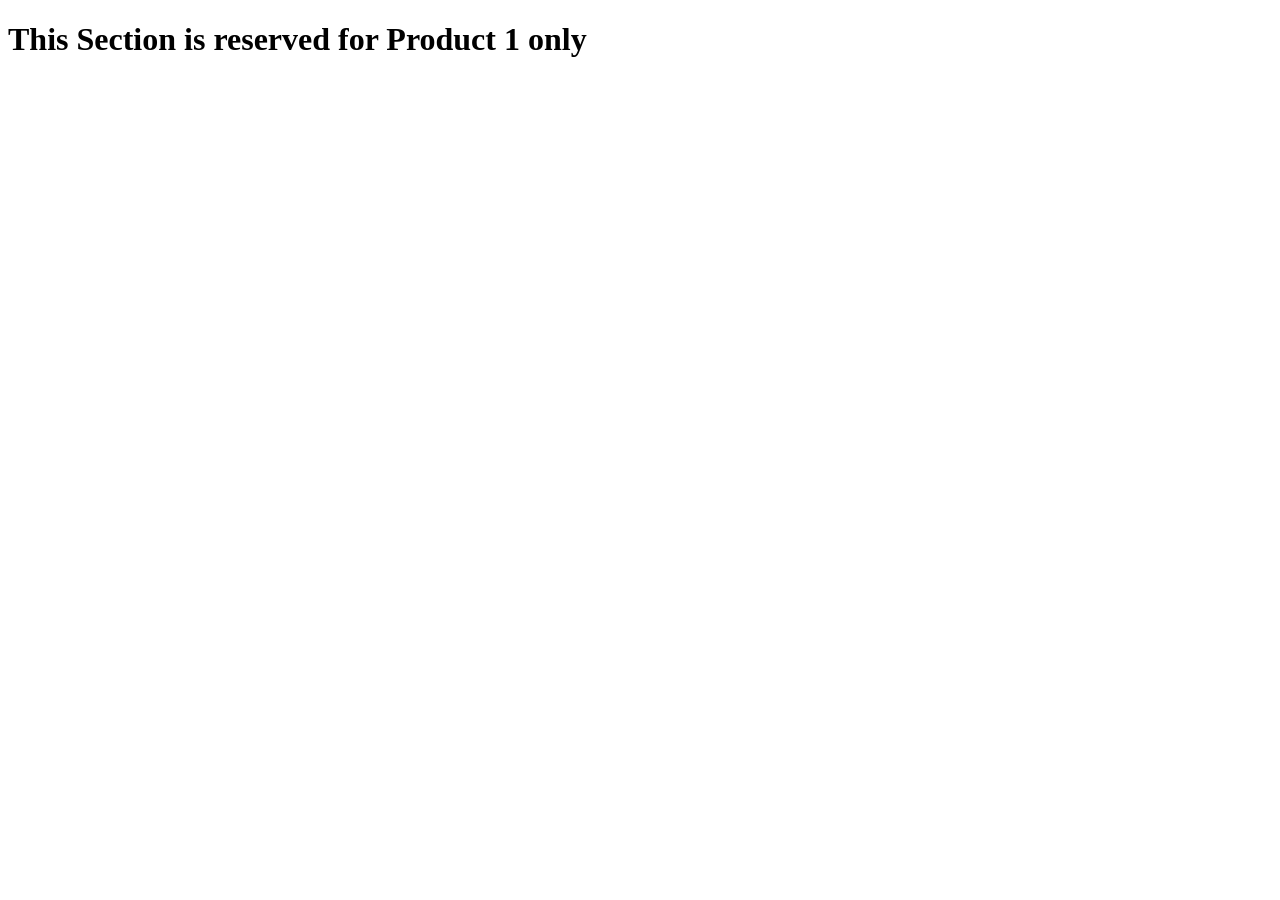
==== Pdt1/index.html @ 78f88c97 "Initial Commit" ====
<!DOCTYPE html>
<html lang="en">
<head>
    <meta charset="UTF-8">
    <meta name="viewport" content="width=device-width, initial-scale=1.0">
    <title>Product 1</title>
</head>
<body>
    <h1>This Section is reserved for Product 1 only</h1>
</body>
</html>
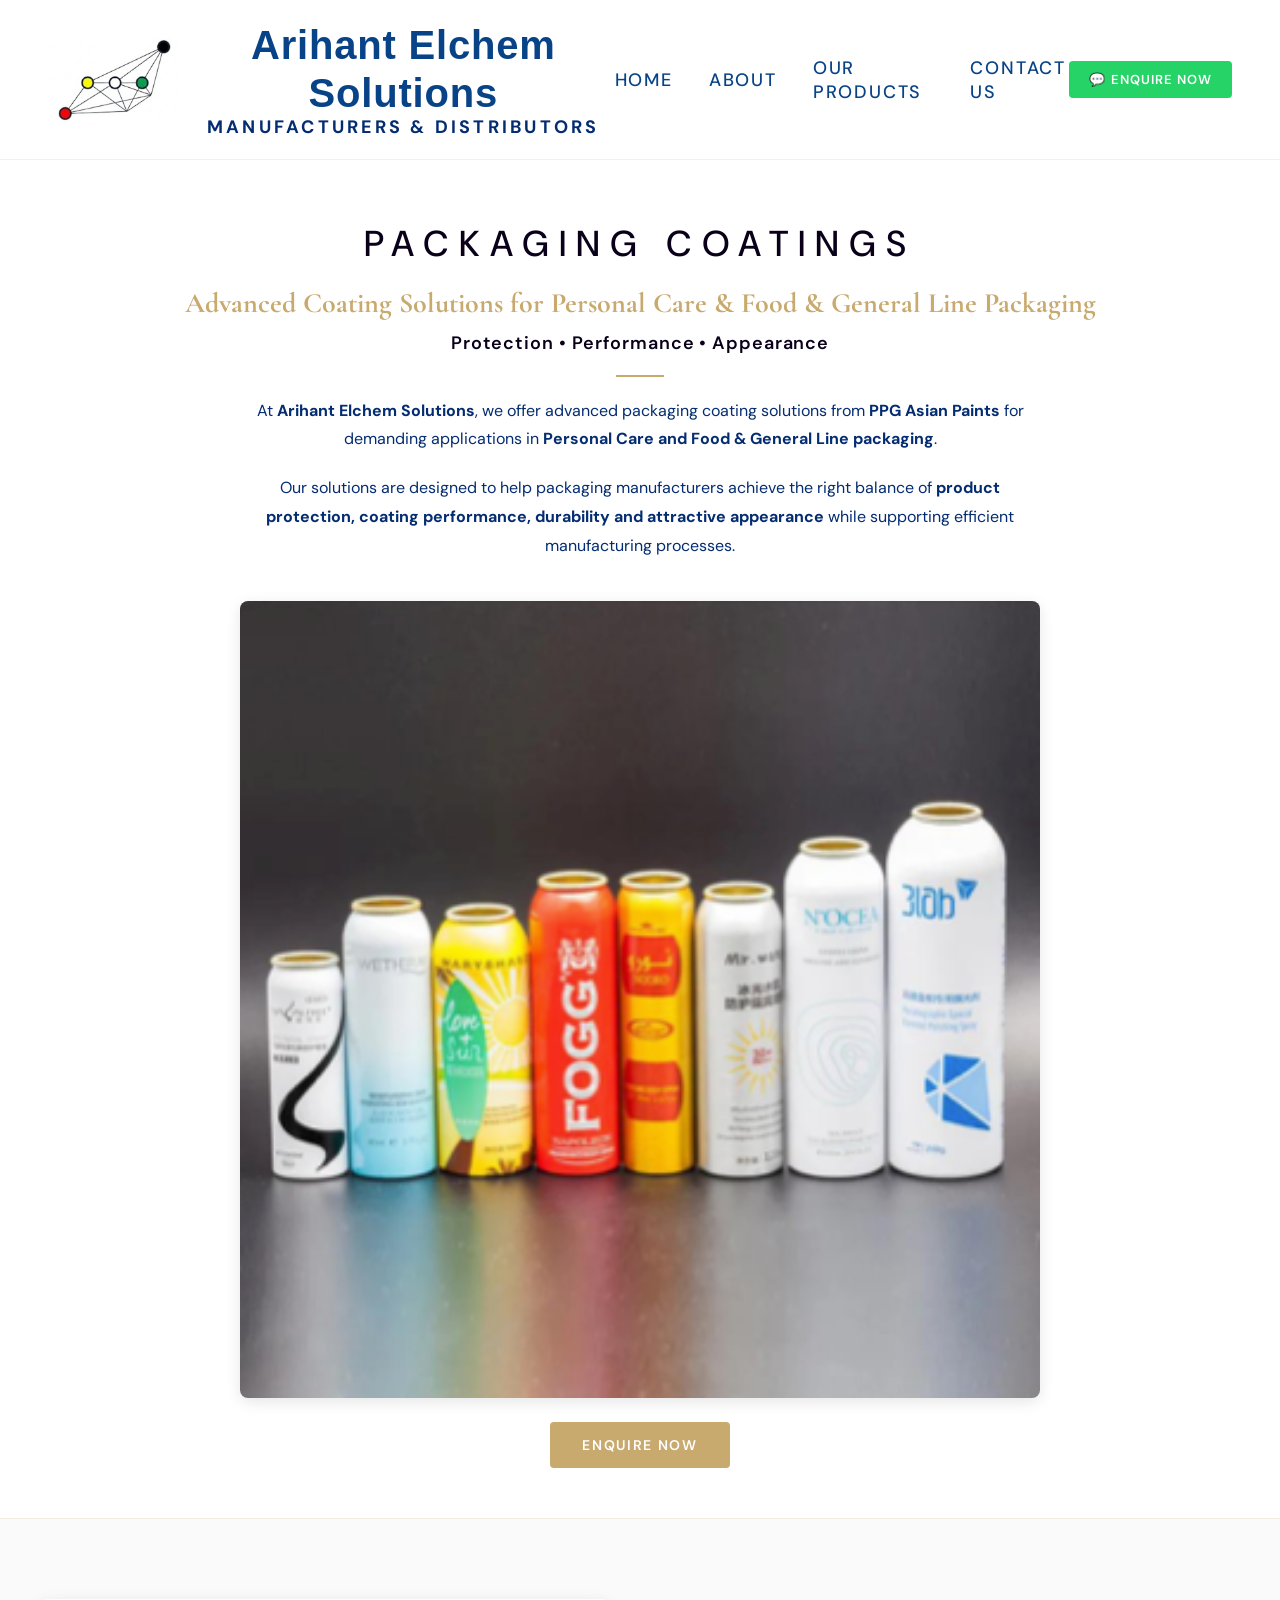
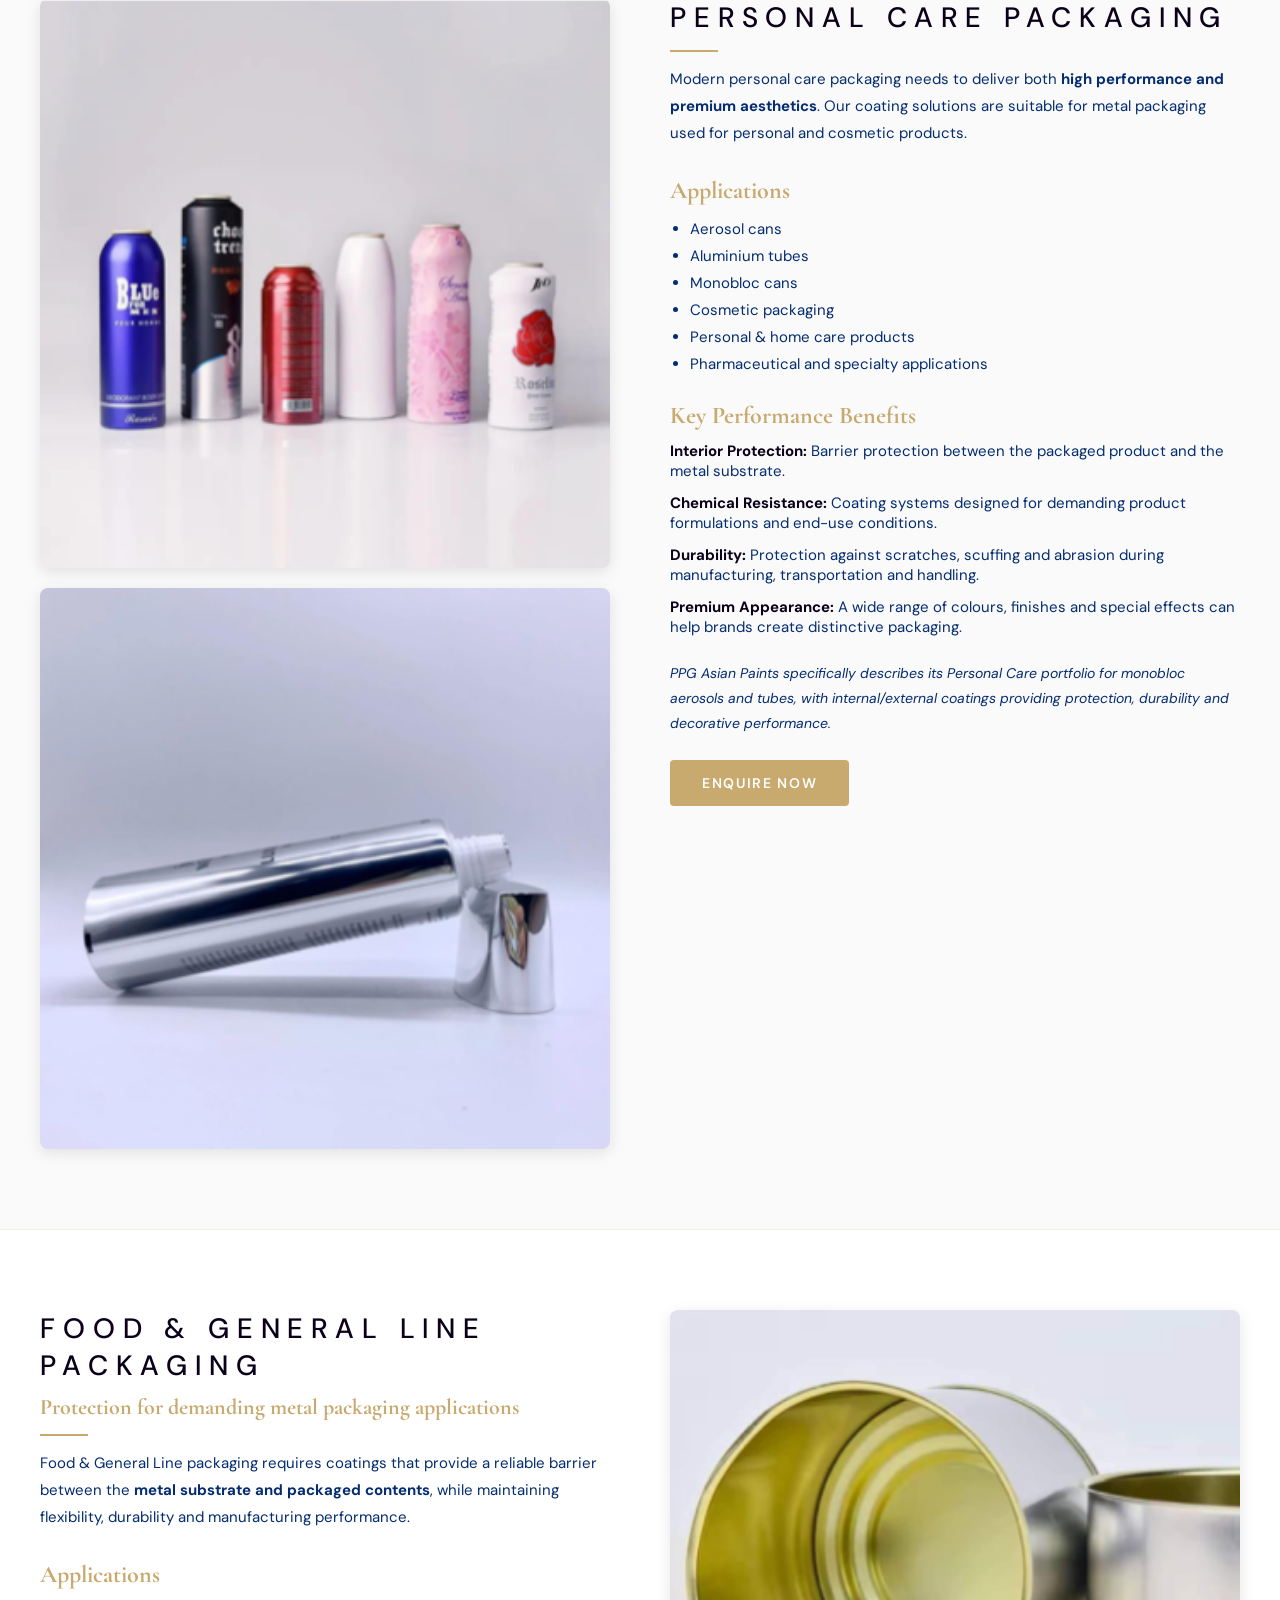
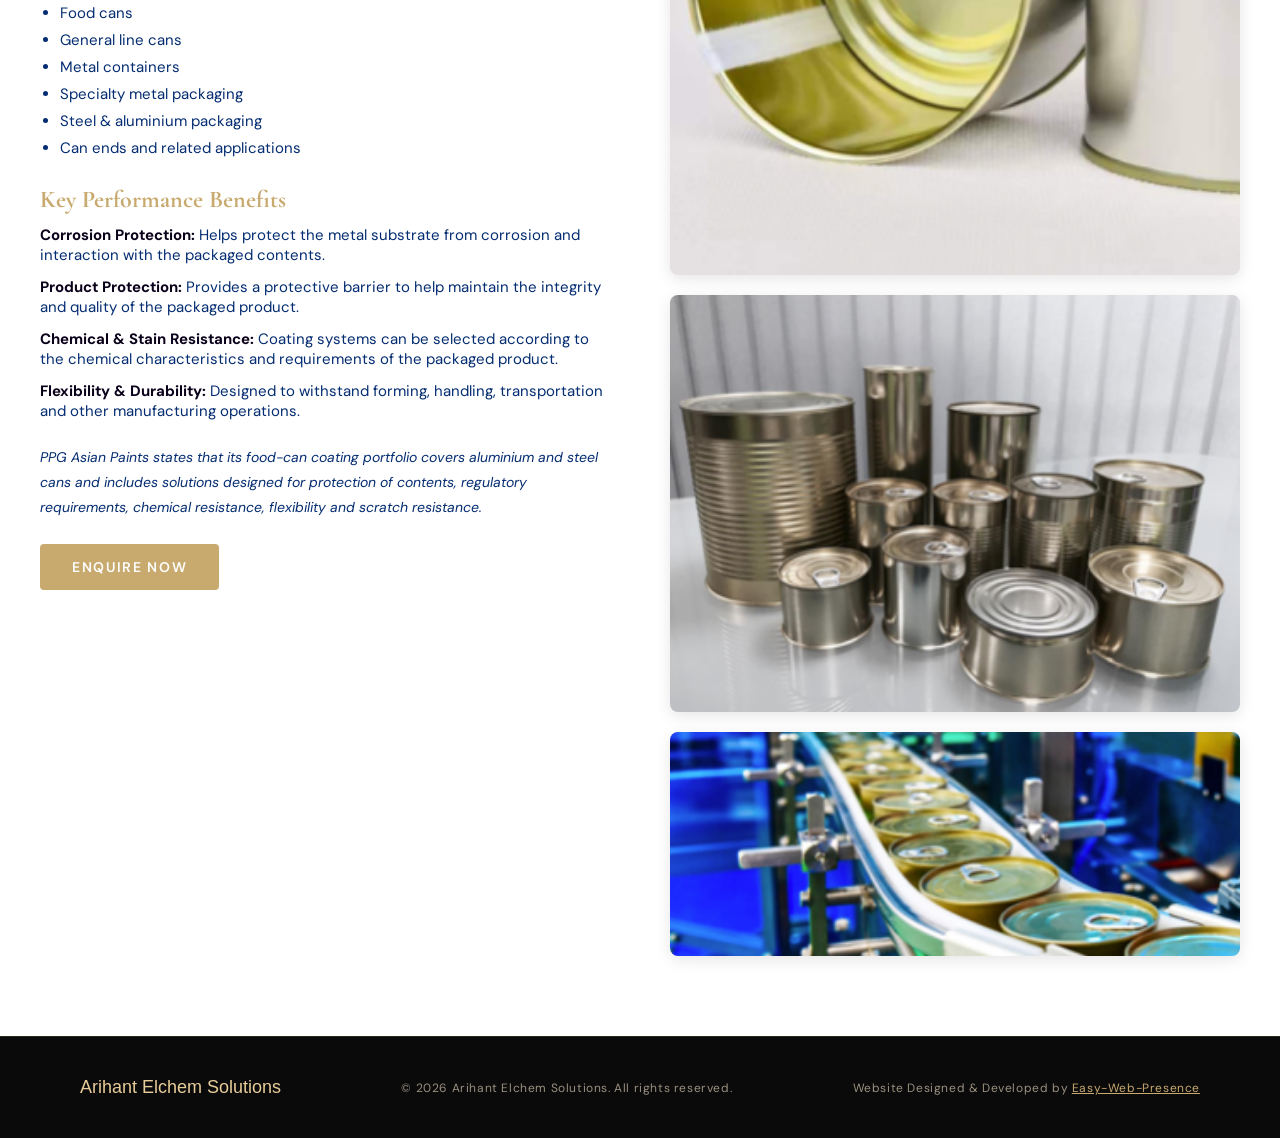
==== commit 7acfe2fd: "Added Product 1 page" ====
--- a/Pdt1/index.html
+++ b/Pdt1/index.html
@@ -1,11 +1,243 @@
 <!DOCTYPE html>
 <html lang="en">
 <head>
-    <meta charset="UTF-8">
-    <meta name="viewport" content="width=device-width, initial-scale=1.0">
-    <title>Product 1</title>
+    <meta charset="UTF-8" />
+    <meta name="viewport" content="width=device-width, initial-scale=1.0" />
+    <title>Packaging Coatings - Arihant Elchem Solutions</title>
+    <link href="https://fonts.googleapis.com/css2?family=Cormorant+Garamond:wght@400;600;700&family=DM+Sans:wght@300;400;500&display=swap" rel="stylesheet" />
+    <link rel="stylesheet" href="../style.css">
+    <style>
+        .product-section-grid {
+            display: grid;
+            grid-template-columns: 1fr 1fr;
+            gap: 60px;
+            align-items: start;
+            max-width: 1200px;
+            margin: 0 auto;
+        }
+        @media (max-width: 1024px) {
+            .product-section-grid {
+                grid-template-columns: 1fr;
+            }
+        }
+        .product-img {
+            width: 100%;
+            height: auto;
+            border-radius: 8px;
+            object-fit: cover;
+            box-shadow: 0 4px 15px rgba(0,0,0,0.1);
+        }
+        .content-list {
+            color: #042c71;
+            font-size: 15px;
+            margin-bottom: 24px;
+            line-height: 1.8;
+            padding-left: 20px;
+        }
+        .benefits-list {
+            color: #042c71;
+            font-size: 15px;
+            margin-bottom: 24px;
+            list-style-type: none;
+            padding-left: 0;
+            display: flex;
+            flex-direction: column;
+            gap: 12px;
+        }
+        .benefits-list li strong {
+            color: #0a001a;
+        }
+        .section-title-custom {
+            color: var(--gold);
+            line-height: 1.2;
+            font-size: 28px;
+            margin-bottom: 10px;
+            font-family: 'Cormorant Garamond', serif;
+            font-weight: 700;
+        }
+        .btn-enquire {
+            display: inline-flex;
+            align-items: center;
+            gap: 8px;
+            padding: 14px 32px;
+            background: var(--gold);
+            color: #fff !important;
+            text-decoration: none;
+            font-size: 14px;
+            font-weight: 600;
+            letter-spacing: 0.12em;
+            text-transform: uppercase;
+            border-radius: 4px;
+            margin-top: 24px;
+            transition: background 0.3s, transform 0.2s;
+            border: none;
+        }
+        .btn-enquire:hover {
+            background: #b5955c;
+            transform: translateY(-2px);
+        }
+    </style>
 </head>
 <body>
-    <h1>This Section is reserved for Product 1 only</h1>
+
+<!-- NAVBAR -->
+<nav>
+  <a href="../index.html#home" class="nav-brand">
+    <img src="../Logo1.png" alt="Arihant Elchem Solutions" />
+    <div class="nav-name">
+      Arihant Elchem Solutions
+      <span> Manufacturers &amp; Distributors</span>
+    </div>
+  </a>
+  <ul class="nav-links">
+    <li><a href="../index.html#home">Home</a></li>
+    <li><a href="../index.html#about">About</a></li>
+     <li class="dropdown">
+        <a href="../index.html#products">Our Products</a>
+        <ul class="dropdown-menu">
+            <li><a href="index.html">Product 1</a></li>
+            <li><a href="../Pdt2/index.html">Plating Chemicals</a></li>
+            <li><a href="../Pdt3/index.html">Anodes</a></li>
+            <li><a href="../Pdt4/index.html">Basic Chemicals</a></li>
+        </ul>
+     </li>
+    <li><a href="../index.html#contact">Contact Us</a></li>
+  </ul>
+  
+<a 
+  href="https://wa.me/918618047994?text=Hello%2C%20I%20would%20like%20to%20enquire%20about%20a%20product%3F" 
+  target="_blank" 
+  class="btn-whatsapp-nav"
+>
+  💬 Enquire Now
+</a>
+  <button class="nav-toggle" id="navToggle" aria-label="Toggle menu">
+    <span></span><span></span><span></span>
+  </button>
+</nav>
+
+<!-- MAIN INTRO SECTION -->
+<section id="packaging-coatings" style="margin-top: 160px; padding-top: 60px;">
+  <div class="about-content" style="max-width: 1000px; margin: 0 auto; text-align: center;">
+    <div class="section-tag" style="font-size: 36px; margin-bottom: 20px; color: #0a001a;">Packaging Coatings</div>
+    <div class="section-title-custom" style="display: block;">Advanced Coating Solutions for Personal Care & Food & General Line Packaging</div>
+    <div style="font-weight: 600; color: #0a001a; margin-bottom: 20px; font-size: 18px; letter-spacing: 0.05em;">Protection • Performance • Appearance</div>
+    <div class="divider" style="margin: 20px auto;"></div>
+    <p class="section-desc" style="max-width: 800px; margin: 0 auto 20px; text-align: center; color: #042c71; font-size: 16px;">
+      At <strong>Arihant Elchem Solutions</strong>, we offer advanced packaging coating solutions from <strong>PPG Asian Paints</strong> for demanding applications in <strong>Personal Care and Food & General Line packaging</strong>.
+    </p>
+    <p class="section-desc" style="max-width: 800px; margin: 0 auto; text-align: center; color: #042c71; font-size: 16px;">
+      Our solutions are designed to help packaging manufacturers achieve the right balance of <strong>product protection, coating performance, durability and attractive appearance</strong> while supporting efficient manufacturing processes.
+    </p>
+    
+    <div style="margin-top: 40px; display: flex; justify-content: center;">
+        <img src="./images/image13.png" alt="Packaging Coatings" class="product-img" style="max-width: 800px;">
+    </div>
+    
+    <a href="https://wa.me/918618047994?text=Hello%2C%20I%20would%20like%20to%20enquire%20about%20Packaging%20Coatings" target="_blank" class="btn-enquire">
+      Enquire Now
+    </a>
+  </div>
+</section>
+
+<!-- PERSONAL CARE PACKAGING SECTION -->
+<section id="personal-care" style="background: #fafafa; border-top: 1px solid var(--border); padding: 80px 20px;">
+  <div class="product-section-grid">
+    <div class="about-visual" style="display: flex; flex-direction: column; gap: 20px;">
+        <img src="./images/image14.png" alt="Personal Care Aerosol Cans" class="product-img">
+        <img src="./images/image15.png" alt="Personal Care Packaging" class="product-img">
+    </div>
+    
+    <div class="about-content">
+      <div class="section-tag" style="font-size: 28px; margin-bottom: 10px; color: #0a001a;">Personal Care Packaging</div>
+      <div class="divider"></div>
+      <p class="section-desc" style="margin-bottom: 30px; color: #042c71;">
+        Modern personal care packaging needs to deliver both <strong>high performance and premium aesthetics</strong>. Our coating solutions are suitable for metal packaging used for personal and cosmetic products.
+      </p>
+      
+      <h3 class="section-title-custom" style="font-size: 24px;">Applications</h3>
+      <ul class="content-list">
+        <li>Aerosol cans</li>
+        <li>Aluminium tubes</li>
+        <li>Monobloc cans</li>
+        <li>Cosmetic packaging</li>
+        <li>Personal & home care products</li>
+        <li>Pharmaceutical and specialty applications</li>
+      </ul>
+      
+      <h3 class="section-title-custom" style="font-size: 24px;">Key Performance Benefits</h3>
+      <ul class="benefits-list">
+        <li><strong>Interior Protection:</strong> Barrier protection between the packaged product and the metal substrate.</li>
+        <li><strong>Chemical Resistance:</strong> Coating systems designed for demanding product formulations and end-use conditions.</li>
+        <li><strong>Durability:</strong> Protection against scratches, scuffing and abrasion during manufacturing, transportation and handling.</li>
+        <li><strong>Premium Appearance:</strong> A wide range of colours, finishes and special effects can help brands create distinctive packaging.</li>
+      </ul>
+      
+      <p class="section-desc" style="font-style: italic; font-size: 14px; color: #042c71; margin-top: 20px;">
+        PPG Asian Paints specifically describes its Personal Care portfolio for monobloc aerosols and tubes, with internal/external coatings providing protection, durability and decorative performance.
+      </p>
+      
+      <a href="https://wa.me/918618047994?text=Hello%2C%20I%20would%20like%20to%20enquire%20about%20Personal%20Care%20Packaging%20Coatings" target="_blank" class="btn-enquire">
+        Enquire Now
+      </a>
+    </div>
+  </div>
+</section>
+
+<!-- FOOD & GENERAL LINE PACKAGING SECTION -->
+<section id="food-general-line" style="border-top: 1px solid var(--border); padding: 80px 20px;">
+  <div class="product-section-grid">
+    
+    <div class="about-content">
+      <div class="section-tag" style="font-size: 28px; margin-bottom: 10px; color: #0a001a;">Food & General Line Packaging</div>
+      <div class="section-title-custom" style="font-size: 22px;">Protection for demanding metal packaging applications</div>
+      <div class="divider"></div>
+      <p class="section-desc" style="margin-bottom: 30px; color: #042c71;">
+        Food & General Line packaging requires coatings that provide a reliable barrier between the <strong>metal substrate and packaged contents</strong>, while maintaining flexibility, durability and manufacturing performance.
+      </p>
+      
+      <h3 class="section-title-custom" style="font-size: 24px;">Applications</h3>
+      <ul class="content-list">
+        <li>Food cans</li>
+        <li>General line cans</li>
+        <li>Metal containers</li>
+        <li>Specialty metal packaging</li>
+        <li>Steel & aluminium packaging</li>
+        <li>Can ends and related applications</li>
+      </ul>
+      
+      <h3 class="section-title-custom" style="font-size: 24px;">Key Performance Benefits</h3>
+      <ul class="benefits-list">
+        <li><strong>Corrosion Protection:</strong> Helps protect the metal substrate from corrosion and interaction with the packaged contents.</li>
+        <li><strong>Product Protection:</strong> Provides a protective barrier to help maintain the integrity and quality of the packaged product.</li>
+        <li><strong>Chemical & Stain Resistance:</strong> Coating systems can be selected according to the chemical characteristics and requirements of the packaged product.</li>
+        <li><strong>Flexibility & Durability:</strong> Designed to withstand forming, handling, transportation and other manufacturing operations.</li>
+      </ul>
+      
+      <p class="section-desc" style="font-style: italic; font-size: 14px; color: #042c71; margin-top: 20px;">
+        PPG Asian Paints states that its food-can coating portfolio covers aluminium and steel cans and includes solutions designed for protection of contents, regulatory requirements, chemical resistance, flexibility and scratch resistance.
+      </p>
+      
+      <a href="https://wa.me/918618047994?text=Hello%2C%20I%20would%20like%20to%20enquire%20about%20Food%20%26%20General%20Line%20Packaging%20Coatings" target="_blank" class="btn-enquire">
+        Enquire Now
+      </a>
+    </div>
+    
+    <div class="about-visual" style="display: flex; flex-direction: column; gap: 20px;">
+      <img src="./images/image16.png" alt="Food Cans" class="product-img">
+      <img src="./images/image17.png" alt="Metal Cans" class="product-img">
+      <img src="./images/image18.png" alt="Factory Line Cans" class="product-img">
+    </div>
+  </div>
+</section>
+
+<!-- FOOTER -->
+<footer>
+  <div class="footer-brand">Arihant Elchem Solutions</div>
+  <div class="footer-copy">© 2026 Arihant Elchem Solutions. All rights reserved.</div>
+  <div class="footer-copy">Website Designed &amp; Developed by <a href="https://www.easywebpresence.co.in/" target="_blank" style="color:#c8a96e;">Easy-Web-Presence</a></div>
+</footer>
+
+<script src="../script.js"></script>
 </body>
 </html>
--- a/style.css
+++ b/style.css
@@ -0,0 +1,890 @@
+:root {
+    --gold: #c8a96e;
+    --gold-light: #e8cc99;
+    --dark: #fff;
+    --dark2: #fff;
+    --dark3: #fff;
+    --text: #e8e2d8;
+    --text-muted: #9a9080;
+    --border: rgba(200,169,110,0.18);
+  }
+
+  * { margin: 0; padding: 0; box-sizing: border-box; }
+
+  html { scroll-behavior: smooth; }
+
+  body {
+    font-family: 'DM Sans', sans-serif;
+    background: var(--dark);
+    color: var(--text);
+    overflow-x: hidden;
+  }
+
+  /* ── NAVBAR ── */
+  nav {
+    position: fixed;
+    top: 0; left: 0; right: 0;
+    z-index: 1000;
+    display: flex;
+    align-items: center;
+    justify-content: space-between;
+    padding: 0 48px;
+    height: 160px;
+    background: #fff !important;
+    backdrop-filter: blur(14px);
+    border-bottom: 1px solid var(--border);
+  }
+
+  .nav-brand {
+    display: flex;
+    align-items: center;
+    gap: 14px;
+    text-decoration: none;
+  }
+
+  .nav-brand img {
+    width: 130px;
+    height: 130px;
+    /* border-radius: 50%; */
+    object-fit: contain;
+    /* flex-shrink: 0; */
+  }
+
+  .nav-name {
+    font-family: 'geometric', sans-serif;
+    font-size: 40px;
+    font-weight: 600;
+    color: #084387;
+    letter-spacing: 0.02em;
+    line-height: 1.2;
+    display: flex;
+    flex-direction: column;
+    align-items: center;
+    text-align: center;
+  }
+
+  .nav-name span {
+    display: block;
+    font-size: 18px;
+    font-family: 'DM Sans', sans-serif;
+    font-weight: 700;
+    letter-spacing: 0.18em;
+    color: #042c71;
+    text-transform: uppercase;
+    text-align: center;
+    width: 100%;
+  }
+
+  .nav-links {
+    display: flex;
+    gap: 36px;
+    list-style: none;
+    align-items: center;
+  }
+
+  .nav-links li {
+  position: relative;
+}
+
+/* Dropdown hidden initially */
+.dropdown-menu {
+  display: none;
+  position: absolute;
+  top: 100%;
+  left: 0;
+  background: white;
+  list-style: none;
+  padding: 10px 0;
+  min-width: 180px;
+
+  box-shadow: 0 4px 10px rgba(0,0,0,0.1);
+}
+
+/* Dropdown links */
+.dropdown-menu li {
+  padding: 10px 20px;
+}
+
+.dropdown-menu li a {
+  font-size: 18px;
+  color: #003b8e;
+}
+
+/* Show dropdown on hover */
+.dropdown:hover .dropdown-menu {
+  display: block;
+}
+
+/* Hover effect */
+.dropdown-menu li:hover {
+  background-color: #f2f2f2;
+}
+
+.partners-container {
+    display: flex;
+    justify-content: center;
+    align-items: center;
+    gap: 40px;
+    flex-wrap: wrap;
+}
+
+.partners-container img {
+    width: 180px;
+    height: auto;
+
+    transition: 0.5s ease;
+    cursor: pointer;
+}
+
+/* Hover Effect */
+.partners-container img:hover {
+    transform: scale(1.68);
+}
+
+  .nav-links a {
+    text-decoration: none;
+    color: #084387;
+    font-size: 18px;
+    font-weight: 500;
+    letter-spacing: 0.1em;
+    text-transform: uppercase;
+    transition: color 0.25s;
+    position: relative;
+  }
+
+  .nav-links a::after {
+    content: '';
+    position: absolute;
+    bottom: -3px; left: 0;
+    width: 0; height: 1px;
+    background: var(--gold);
+    transition: width 0.3s;
+  }
+
+  .nav-links a:hover { color: var(--gold); }
+  .nav-links a:hover::after { width: 100%; }
+
+  /* ── HERO SLIDER ── */
+  #home {
+    position: relative;
+    height: 60vh;
+    overflow: hidden;
+    margin-top: 160px;
+    padding: 0;
+  }
+
+  .slider {
+    position: relative;
+    width: 100%; height: 100%;
+  }
+
+  .slide {
+    position: absolute;
+    inset: 0;
+    opacity: 0;
+    transition: opacity 1.2s ease;
+    display: flex;
+    align-items: center;
+    justify-content: center;
+  }
+
+  .slide.active { opacity: 1; }
+
+  .slide-bg {
+    position: absolute;
+    inset: 0;
+    background-size: 100% 100%;
+    background-position: center center;
+    transform: scale(1.05);
+    transition: transform 8s ease;
+    background-repeat: no-repeat;
+    background-color: #000;
+  }
+
+  .slide.active .slide-bg { transform: scale(1); }
+
+  .slide-overlay {
+    position: absolute;
+    inset: 0;
+    background: linear-gradient(90deg, rgba(10,10,10,0.82) 0%, rgba(10,10,10,0.3) 100%);
+  }
+
+  .slide-content {
+    position: relative;
+    z-index: 2;
+    padding: 0 80px;
+    max-width: 780px;
+    width: 100%;
+    text-align: center;
+  }
+
+  .slide-tag {
+    font-size: 11px;
+    font-weight: 500;
+    letter-spacing: 0.25em;
+    text-transform: uppercase;
+    color: var(--gold);
+    margin-bottom: 18px;
+    opacity: 0;
+    transform: translateY(20px);
+    transition: all 0.7s ease 0.3s;
+  }
+
+  .slide.active .slide-tag {
+    opacity: 1; transform: translateY(0);
+  }
+
+  .slide-title {
+    font-family: 'Cormorant Garamond', serif;
+    font-size: clamp(40px, 5.5vw, 72px);
+    font-weight: 700;
+    line-height: 1.1;
+    color: #fff;
+    margin-bottom: 20px;
+    opacity: 0;
+    transform: translateY(30px);
+    transition: all 0.8s ease 0.5s;
+  }
+
+  .slide.active .slide-title { opacity: 1; transform: translateY(0); }
+
+  .slide-sub {
+    font-size: 20px;
+    font-weight: 500;
+    line-height: 1.7;
+    margin-bottom: 36px;
+    opacity: 0;
+    transform: translateY(20px);
+    transition: all 0.7s ease 0.7s;
+  }
+
+  .slide.active .slide-sub { opacity: 1; transform: translateY(0); }
+
+  .btn {
+    display: inline-block;
+    padding: 14px 36px;
+    border: 1px solid var(--gold);
+    color: var(--gold);
+    text-decoration: none;
+    font-size: 12px;
+    font-weight: 500;
+    letter-spacing: 0.15em;
+    text-transform: uppercase;
+    opacity: 0;
+    transform: translateY(20px);
+    transition: all 0.7s ease 0.9s;
+  }
+
+  .slide.active .btn { opacity: 1; transform: translateY(0); }
+  .btn:hover { background: var(--gold); color: var(--dark); }
+
+  /* ── SLIDER ARROWS ── */
+  .slider-arrow {
+    position: absolute;
+    top: 50%;
+    transform: translateY(-50%);
+    z-index: 10;
+    background: rgba(0, 0, 0, 0.35);
+    border: 1px solid rgba(200, 169, 110, 0.4);
+    color: var(--gold);
+    font-size: 22px;
+    width: 46px;
+    height: 46px;
+    display: flex;
+    align-items: center;
+    justify-content: center;
+    cursor: pointer;
+    transition: background 0.3s, border-color 0.3s, transform 0.2s;
+    line-height: 1;
+  }
+
+  .slider-arrow:hover {
+    background: rgba(200, 169, 110, 0.25);
+    border-color: var(--gold);
+  }
+
+  .slider-prev { left: 20px; }
+  .slider-next { right: 20px; }
+
+  @media (max-width: 480px) {
+    .slider-arrow { width: 36px; height: 36px; font-size: 16px; }
+    .slider-prev { left: 8px; }
+    .slider-next { right: 8px; }
+  }
+
+  .slider-dots {
+    position: absolute;
+    bottom: 36px;
+    display: flex;
+    gap: 10px;
+    z-index: 10;
+    left: 50%;
+    transform: translateX(-50%);
+  }
+
+  .dot {
+    width: 28px; height: 2px;
+    background: rgba(200,169,110,0.3);
+    cursor: pointer;
+    transition: all 0.3s;
+  }
+
+  .dot.active {
+    background: var(--gold);
+    width: 48px;
+  }
+
+  /* ── SECTION BASE ── */
+  section { padding: 50px 8px; }
+
+  .section-tag {
+    font-size: 31px;
+    letter-spacing: 0.28em;
+    text-transform: uppercase;
+    color: #0a001a;
+    margin-bottom: 2px;
+    font-weight: 500;
+  }
+
+  .section-title {
+    font-family: 'Cormorant Garamond', serif;
+    font-size: clamp(32px, 4vw, 52px);
+    font-weight: 700;
+    color: #fff;
+    line-height: 0.35;
+    margin-bottom: 8px;
+  }
+
+  .section-desc {
+    font-size: 15px;
+    line-height: 1.8;
+    color: #042c71;
+    max-width: 640px;
+  }
+
+  .divider {
+    width: 48px; height: 2px;
+    background: var(--gold);
+    margin: 14px 0;
+  }
+
+  /* ── HOME PRODUCTS ── */
+  #home-products {
+    background: var(--dark2);
+    border-top: 1px solid var(--border);
+  }
+
+  #home-products .section-title,
+  #products .section-title {
+    font-size: clamp(38px, 5vw, 64px);
+  }
+
+  .products-header {
+    display: flex;
+    justify-content: space-between;
+    align-items: flex-end;
+    margin-bottom: 56px;
+  }
+
+  .products-grid {
+    display: grid;
+    grid-template-columns: repeat(4, 1fr);
+    gap: 24px;
+  }
+
+  .product-card {
+    background: var(--dark3);
+    border: 1px solid var(--border);
+    overflow: hidden;
+    transition: transform 0.3s, border-color 0.3s;
+    cursor: pointer;
+  }
+
+  .product-card:hover {
+    transform: translateY(-6px);
+    border-color: var(--gold);
+  }
+
+  /* ── EQUAL PRODUCT IMAGE SIZES ── */
+  .product-img {
+    width: 100%;
+    height: 220px;
+    object-fit: cover;
+    display: block;
+    background: #f5f5f5;
+  }
+
+  .full-product-img {
+    width: 200px;
+    height: 220px;
+    min-height: 220px;
+    flex-shrink: 0;
+    overflow: hidden;
+    display: flex;
+    align-items: center;
+    justify-content: center;
+  }
+
+  .full-product-img img {
+    width: 100%;
+    height: 100%;
+    object-fit: cover;
+    display: block;
+  }
+
+  .product-img-placeholder {
+    width: 100%;
+    aspect-ratio: 4/3;
+    display: flex;
+    flex-direction: column;
+    align-items: center;
+    justify-content: center;
+    gap: 10px;
+    font-size: 13px;
+    font-weight: 400;
+    letter-spacing: 0.05em;
+    color: var(--text-muted);
+  }
+
+  .product-img-placeholder .icon {
+    font-size: 32px;
+    opacity: 0.4;
+  }
+
+  .p1-bg { background: linear-gradient(135deg, #1a1200, #332500); }
+  .p2-bg { background: linear-gradient(135deg, #001219, #00232e); }
+  .p3-bg { background: linear-gradient(135deg, #0f0019, #1e0033); }
+  .p4-bg { background: linear-gradient(135deg, #001a07, #003311); }
+
+  .product-body { padding: 22px 24px; }
+
+  .product-label {
+    font-size: 10px;
+    letter-spacing: 0.2em;
+    text-transform: uppercase;
+    color: #084387;
+    margin-bottom: 8px;
+  }
+
+  .product-name {
+    font-family: 'Cormorant Garamond', serif;
+    font-size: 20px;
+    font-weight: 600;
+    color: #fff;
+    margin-bottom: 10px;
+  }
+
+  .product-desc {
+    font-size: 15px;
+    color: #084387;
+    line-height: 1.7;
+  }
+
+  /* ── ABOUT ── */
+  #about {
+    background: var(--dark);
+    display: grid;
+    grid-template-columns: 1fr 1fr;
+    gap: 80px;
+    align-items: center;
+  }
+
+  .about-visual {
+    position: relative;
+  }
+
+  .about-img-main {
+    width: 100%;
+    aspect-ratio: 5/5;
+    background: linear-gradient(135deg, #1a1200, #3d2b00 50%, #1a1200);
+    display: flex;
+    align-items: center;
+    justify-content: center;
+    font-size: 13px;
+    color: var(--text-muted);
+    letter-spacing: 0.1em;
+    overflow: hidden;
+  }
+
+  .about-img-main img {
+    width: 100%;
+    height: 100%;
+    object-fit: center;
+  }
+
+  .about-badge {
+    position: absolute;
+    bottom: -24px;
+    right: -24px;
+    width: 130px; height: 130px;
+    background: var(--gold);
+    border-radius: 50%;
+    display: flex;
+    flex-direction: column;
+    align-items: center;
+    justify-content: fill;
+    font-family: 'Cormorant Garamond', serif;
+  }
+
+  .about-badge .num {
+    font-size: 38px;
+    font-weight: 700;
+    line-height: 1;
+  }
+
+  .about-badge .txt {
+    font-size: 11px;
+    font-weight: 600;
+    letter-spacing: 0.08em;
+    text-align: center;
+    padding: 0 12px;
+  }
+
+  /* ── PRODUCTS PAGE ── */
+  #products {
+    background: var(--dark2);
+    border-top: 1px solid var(--border);
+  }
+
+  .full-products-grid {
+    display: grid;
+    grid-template-columns: repeat(2, 1fr);
+    gap: 32px;
+    margin-top: 56px;
+  }
+
+  .full-product-card {
+    display: grid;
+    grid-template-columns: 200px 1fr;
+    background: var(--dark3);
+    border: 1px solid var(--border);
+    overflow: hidden;
+    transition: border-color 0.3s;
+    align-items: stretch;
+  }
+
+  .full-product-card:hover { border-color: var(--gold); }
+
+  .full-product-img .icon { font-size: 28px; opacity: 0.4; }
+
+  .full-product-body {
+    padding: 32px;
+    display: flex;
+    flex-direction: column;
+    justify-content: center;
+  }
+
+  .full-product-body .product-label { margin-bottom: 10px; }
+  .full-product-body .product-name { font-size: 24px; margin-bottom: 14px; }
+
+  .full-product-body .product-desc {
+    font-size: 14px;
+    line-height: 1.8;
+    margin-bottom: 20px;
+  }
+
+  .product-link {
+    display: inline-flex;
+    align-items: center;
+    gap: 8px;
+    font-size: 12px;
+    letter-spacing: 0.12em;
+    text-transform: uppercase;
+    color: var(--gold);
+    text-decoration: none;
+    font-weight: 500;
+    transition: gap 0.3s;
+  }
+
+  .product-link:hover { gap: 14px; }
+
+  /* ── CONTACT ── */
+  #contact {
+    background: var(--dark);
+    border-top: 1px solid var(--border);
+    display: grid;
+    grid-template-columns: 1fr 1fr;
+    gap: 80px;
+    align-items: start;
+  }
+
+  .contact-info { padding-top: 8px; }
+
+  .contact-item {
+    display: flex;
+    align-items: flex-start;
+    gap: 18px;
+    margin-bottom: 32px;
+  }
+
+  .contact-icon {
+    width: 42px; height: 42px;
+    border: 1px solid var(--border);
+    display: flex; align-items: center; justify-content: center;
+    font-size: 18px;
+    flex-shrink: 0;
+    color: var(--gold);
+  }
+
+  .contact-item-label {
+    font-size: 15px;
+    letter-spacing: 0.2em;
+    text-transform: uppercase;
+    color: #084387;
+    margin-bottom: 4px;
+  }
+
+  .contact-item-val {
+    font-size: 18px;
+    color: #042c71;
+  }
+
+  .contact-form { display: flex; flex-direction: column; gap: 18px; }
+
+  .form-row { display: grid; grid-template-columns: 1fr 1fr; gap: 18px; }
+
+  .form-group { display: flex; flex-direction: column; gap: 8px; }
+
+  .form-group label {
+    font-size: 11px;
+    letter-spacing: 0.15em;
+    text-transform: uppercase;
+    color: var(--text-muted);
+  }
+
+  .form-group input,
+  .form-group textarea {
+    background: var(--dark2);
+    border: 1px solid var(--border);
+    color: var(--text);
+    padding: 14px 16px;
+    font-family: 'DM Sans', sans-serif;
+    font-size: 14px;
+    outline: none;
+    transition: border-color 0.3s;
+    resize: none;
+  }
+
+  .form-group input:focus,
+  .form-group textarea:focus {
+    border-color: var(--gold);
+  }
+
+  .form-group textarea { height: 120px; }
+
+  .btn-submit {
+    padding: 16px 40px;
+    background: var(--gold);
+    color: var(--dark);
+    border: none;
+    font-family: 'DM Sans', sans-serif;
+    font-size: 12px;
+    font-weight: 600;
+    letter-spacing: 0.18em;
+    text-transform: uppercase;
+    cursor: pointer;
+    align-self: flex-start;
+    transition: background 0.3s, transform 0.2s;
+  }
+
+  .btn-submit:hover { background: var(--gold-light); transform: translateY(-2px); }
+
+  /* ── FOOTER ── */
+  footer {
+    background: #0a0a0a;
+    border-top: 1px solid var(--border);
+    padding: 40px 80px;
+    display: flex;
+    justify-content: space-between;
+    align-items: center;
+  }
+
+  .footer-brand {
+    font-family: 'geometric', sans-serif;
+    font-size: 18px;
+    color: var(--gold-light);
+  }
+
+  .footer-copy {
+    font-size: 12px;
+    color: var(--text-muted);
+    letter-spacing: 0.05em;
+  }
+
+  /* ── HAMBURGER BUTTON ── */
+  .nav-toggle {
+    display: none;
+    flex-direction: column;
+    gap: 5px;
+    cursor: pointer;
+    padding: 6px;
+    background: none;
+    border: none;
+    z-index: 1001;
+  }
+  .nav-toggle span {
+    display: block;
+    width: 24px;
+    height: 2px;
+    background: #084387;
+    transition: all 0.3s;
+  }
+  .nav-toggle.open span:nth-child(1) { transform: translateY(7px) rotate(45deg); }
+  .nav-toggle.open span:nth-child(2) { opacity: 0; }
+  .nav-toggle.open span:nth-child(3) { transform: translateY(-7px) rotate(-45deg); }
+
+  /* WhatsApp nav button */
+  .btn-whatsapp-nav {
+    display: inline-flex;
+    align-items: center;
+    gap: 6px;
+    padding: 10px 20px;
+    background: #25D366;
+    color: #fff !important;
+    text-decoration: none;
+    font-size: 13px;
+    font-weight: 600;
+    letter-spacing: 0.08em;
+    text-transform: uppercase;
+    border-radius: 4px;
+    white-space: nowrap;
+    transition: background 0.3s, transform 0.2s;
+    flex-shrink: 0;
+  }
+
+  .btn-whatsapp-nav:hover {
+    background: #1ebe5d;
+    transform: translateY(-2px);
+  }
+
+  /* ── TABLET ── */
+  @media (max-width: 1024px) {
+    nav { padding: 0 28px; height: 110px; }
+    .nav-brand img { width: 90px; height: 90px; }
+    .nav-name { font-size: 28px; }
+    .nav-name span { font-size: 13px; }
+    .nav-links { gap: 20px; }
+    .nav-links a { font-size: 14px; }
+    #home { margin-top: 110px; }
+    section { padding: 80px 40px; }
+    .products-grid { grid-template-columns: repeat(2, 1fr); }
+    /* About: show image on tablet too */
+    #about { grid-template-columns: 1fr; }
+    #contact { grid-template-columns: 1fr; gap: 40px; }
+    footer { padding: 32px 40px; }
+    .full-products-grid { grid-template-columns: 1fr; }
+    .full-product-card { grid-template-columns: 1fr; }
+    /* Stack image on top when card goes single-column */
+    .full-product-card .full-product-img {
+      width: 100%;
+      height: 220px;
+    }
+    .slide-content { padding: 0 40px; }
+    .slider-dots { left: 40px; }
+  }
+
+  /* ── MOBILE ── */
+  @media (max-width: 768px) {
+    nav {
+      padding: 12px 16px;
+      height: auto;
+      min-height: 72px;
+      flex-wrap: nowrap;
+      justify-content: space-between;
+      align-items: center;
+      position: fixed;
+    }
+    .nav-brand img { width: 56px; height: 56px; }
+    .nav-name { font-size: 18px; align-items: flex-start; text-align: left; }
+    .nav-name span { font-size: 11px; text-align: left; letter-spacing: 0.08em; }
+
+    /* Hamburger dropdown */
+    .nav-links {
+      display: none;
+      flex-direction: column;
+      position: absolute;
+      top: 100%;
+      left: 0; right: 0;
+      background: #fff;
+      border-top: 1px solid var(--border);
+      padding: 16px 20px 20px;
+      gap: 0;
+      box-shadow: 0 8px 24px rgba(0,0,0,0.08);
+    }
+    .nav-links.open { display: flex; }
+    .nav-links li { border-bottom: 1px solid rgba(200,169,110,0.12); }
+    .nav-links a {
+      display: block;
+      padding: 14px 4px;
+      font-size: 14px;
+      letter-spacing: 0.08em;
+      color: #084387;
+    }
+    .nav-toggle { display: flex; }
+
+    /* WhatsApp button visible on mobile */
+    .btn-whatsapp-nav {
+      display: inline-flex;
+      font-size: 11px;
+      padding: 8px 12px;
+    }
+
+    #home { margin-top: 72px; height: 55vh; min-height: 300px; }
+    section { padding: 50px 20px; }
+    .products-grid { grid-template-columns: repeat(2, 1fr); gap: 14px; }
+    .products-header { flex-direction: column; align-items: flex-start; gap: 16px; }
+    .full-products-grid { grid-template-columns: 1fr; gap: 20px; }
+    .full-product-card { grid-template-columns: 1fr; }
+    .full-product-card .full-product-img {
+      width: 100%;
+      height: 200px;
+    }
+    .full-product-card .full-product-img img {
+      object-position: center;
+    }
+
+    /* About image visible on mobile */
+    #about {
+      grid-template-columns: 1fr;
+      gap: 32px;
+    }
+    .about-visual { display: block; }
+
+    /* Contact stacked correctly */
+    #contact {
+      grid-template-columns: 1fr;
+      gap: 32px;
+    }
+
+    .slide-content { padding: 0 24px; max-width: 100%; }
+    .slide-title { font-size: clamp(28px, 7vw, 48px); }
+    .slide-sub { font-size: 13px; margin-bottom: 24px; }
+    .btn { padding: 10px 24px; font-size: 11px; }
+    .slider-dots { left: 50%; transform: translateX(-50%); bottom: 16px; }
+    .form-row { grid-template-columns: 1fr; }
+    footer { padding: 28px 20px; flex-direction: column; gap: 10px; text-align: center; }
+
+    .section-tag { font-size: 20px; letter-spacing: 0.18em; }
+    #contact { padding: 50px 20px; }
+  }
+
+  /* ── SMALL MOBILE ── */
+  @media (max-width: 480px) {
+    #home { height: 52vh; min-height: 280px; }
+    .slide-content { padding: 0 16px; }
+    .slide-title { font-size: clamp(24px, 8vw, 36px); }
+    section { padding: 44px 14px; }
+    .products-grid { grid-template-columns: 1fr; }
+    #home-products .section-title,
+    #products .section-title { font-size: clamp(26px, 8vw, 40px); }
+    .full-product-body { padding: 20px 16px; }
+    .contact-item-val { font-size: 15px; }
+    footer { padding: 20px 14px; }
+
+    /* WhatsApp button still visible at 480px */
+    .btn-whatsapp-nav {
+      display: inline-flex;
+      font-size: 10px;
+      padding: 7px 10px;
+    }
+  }
